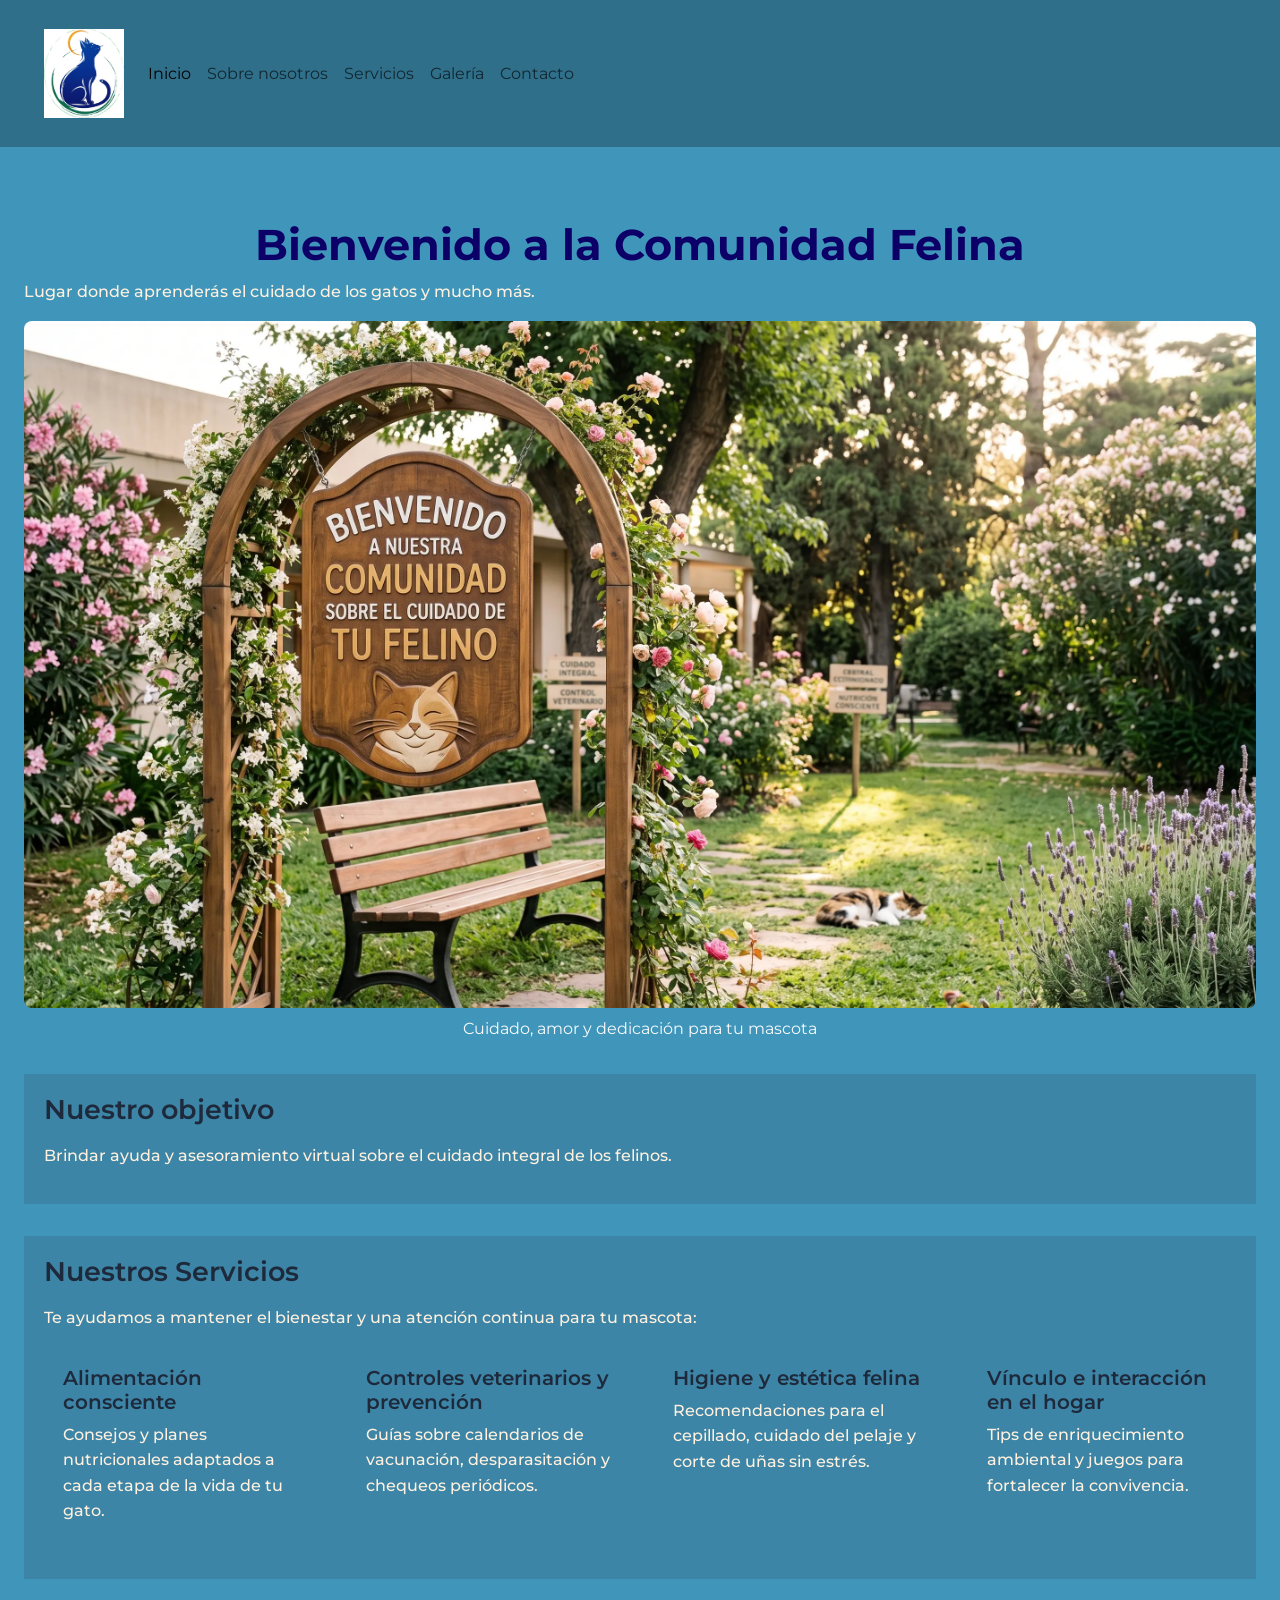
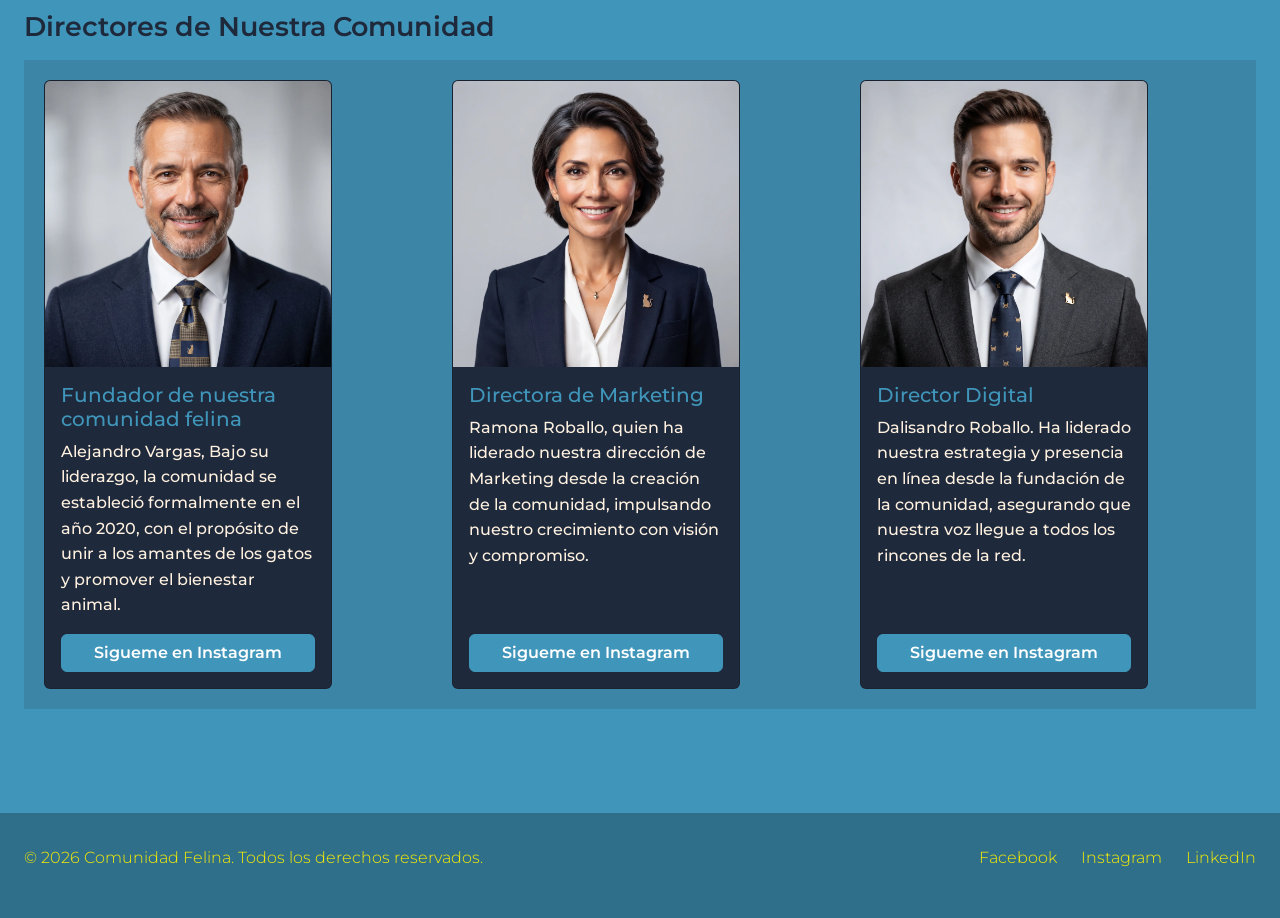
==== index.html @ de71bd40 "cambios iniciales" ====
<!-- index.html -->
<!DOCTYPE html>
<html lang="es">
<head>
  <meta charset="UTF-8" />
  <meta name="viewport" content="width=device-width, initial-scale=1.0" />
  <!--BOOTSTRAP-->
    <link href="https://cdn.jsdelivr.net/npm/bootstrap@5.3.8/dist/css/bootstrap.min.css" rel="stylesheet" integrity="sha384-sRIl4kxILFvY47J16cr9ZwB07vP4J8+LH7qKQnuqkuIAvNWLzeN8tE5YBujZqJLB" crossorigin="anonymous">
  <!-- css -->
  <link rel="stylesheet" href="./styles/style.css">
  <title>Asistencia y Ayuda a tu Felino</title>
</head>
<body>
  <!-- Encabezado con logo/nombre y navegación eso va siempre en header -->
<header>
      
    <nav class="navbar navbar-expand-lg">
      <div class="container-fluid">
          <a class="navbar-brand" href="#">
            <img class="logo-img" src="./imagenes/logo-gats.webp" width="1509" height="1683" alt="un logo representativo">
          </a>
        <button class="navbar-toggler" type="button" data-bs-toggle="collapse" data-bs-target="#navbarNav" aria-controls="navbarNav" aria-expanded="false" aria-label="Toggle navigation">
          <span class="navbar-toggler-icon"></span>
        </button>
          <div class="collapse navbar-collapse" id="navbarNav">
              <ul class="navbar-nav">
                  <li class="nav-item">
                      <a class="nav-link active" aria-current="page" href="#">Inicio</a>
                  </li>
                  <li class="nav-item">
                      <a class="nav-link" href="./pages/sobre-nosotros.html">Sobre nosotros</a>
                  </li>
                  <li class="nav-item">
                      <a class="nav-link" href="./pages/servicios.html">Servicios</a>
                  </li>
                  <li class="nav-item">
                      <a class="nav-link" href="./pages/galeria.html">Galería</a>
                  </li>
                  <li class="nav-item">
                      <a class="nav-link" href="./pages/contacto.html">Contacto</a>
                  </li>
              </ul>
          </div>
      </div>
    </nav> 
      
</header>
  
<!-- Contenido principal -->

<main>
    <h1>Bienvenido a la Comunidad Felina</h1>
    <p>Lugar donde aprenderás el cuidado de los gatos y mucho más.</p>
    
    <!-- Imagen principal de bienvenida -->    <!-- se agrego width y height a las img-->
    <figure class="banner-principal">
      <img class="img-index" src="./imagenes/bienvenido.webp" width="2752" height="1536" alt="Bienvenidos a la comunidad felina">
      <figcaption>Cuidado, amor y dedicación para tu mascota</figcaption>
    </figure>
    
    <!-- Sección Información breve / Nuestro objetivo -->
    <section>
      <h2>Nuestro objetivo</h2>
      <p>Brindar ayuda y asesoramiento virtual sobre el cuidado integral de los felinos.</p>
    </section>
   
    <!-- Sección Servicios destacados -->  <!--lo que se realizo aca es que agrego "ARTICLE" para agrupar contenidos independiente -->
  <section>
      <h2>Nuestros Servicios</h2>
      <p>Te ayudamos a mantener el bienestar y una atención continua para tu mascota:</p>
    
      <!--SE AGREGO UN DIV PARA AGRUPAR A LOS ARTICLE PARA QUE NO AFECTE AL h2 y p-->  
    <div class="servicios-lista">
      <article>
        <h3>Alimentación consciente</h3>
        <p>Consejos y planes nutricionales adaptados a cada etapa de la vida de tu gato.</p>
      </article>
      
      <article>
        <h3>Controles veterinarios y prevención</h3>
        <p>Guías sobre calendarios de vacunación, desparasitación y chequeos periódicos.</p>
      </article>
    
      <article>
        <h3>Higiene y estética felina</h3>
        <p>Recomendaciones para el cepillado, cuidado del pelaje y corte de uñas sin estrés.</p>
      </article>
      
      <article>
        <h3>Vínculo e interacción en el hogar</h3>
        <p>Tips de enriquecimiento ambiental y juegos para fortalecer la convivencia.</p>
      </article>
   </div>
  </section>

  <h2>Directores de Nuestra Comunidad</h2>
    
      <!--TARJETA DE BOOTSTRAP-->
    <section class="tarjeta-boots">
      <div class="card tarj-tam">
          <img src="./imagenes/Fundador.webp" class="card-img-top" alt="imagen del creador de esta comunidad">
            <div class="card-body">
                <h5 class="card-title h-tarjcor">Fundador de nuestra comunidad felina</h5>
                <p class="card-text">Alejandro Vargas, Bajo su liderazgo, la comunidad se estableció formalmente en el año 2020, con el propósito de unir a los amantes de los gatos y promover el bienestar animal.</p>
                <a href="https://www.instagram.com" class="btn btn-tarjeta" target="_blank">Sigueme en Instagram</a>
            </div>
        </div>

        <div class="card tarj-tam">
          <img src="./imagenes/directora-marketing.webp" class="card-img-top" alt="imagen de la directora de marketing">
            <div class="card-body">
                <h5 class="card-title h-tarjcor">Directora de Marketing</h5>
                <p class="card-text">Ramona Roballo, quien ha liderado nuestra dirección de Marketing desde la creación de la comunidad, impulsando nuestro crecimiento con visión y compromiso.</p>
                <a href="https://www.instagram.com" class="btn btn-tarjeta" target="_blank">Sigueme en Instagram</a>
            </div>
        </div>

        <div class="card tarj-tam">
          <img src="./imagenes/director-digital.webp" class="card-img-top" alt="imagen del director digital">
            <div class="card-body">
                <h5 class="card-title h-tarjcor">Director Digital</h5>
                <p class="card-text">Dalisandro Roballo. Ha liderado nuestra estrategia y presencia en línea desde la fundación de la comunidad, asegurando que nuestra voz llegue a todos los rincones de la red.</p>
                <a href="https://www.instagram.com" class="btn btn-tarjeta" target="_blank">Sigueme en Instagram</a>
            </div>
        </div>

    </section>

</main>

  <!-- Pie de página -->
  <footer>
    <p class="pie-de-pagina">&copy; 2026 Comunidad Felina. Todos los derechos reservados.</p>
    <nav aria-label="Redes sociales">
      <ul class="nav-ul">
        <li><a href="https://www.facebook.com" target="_blank">Facebook</a></li>
        <li><a href="https://www.instagram.com" target="_blank">Instagram</a></li>
        <li><a href="https://www.linkedin.com" target="_blank">LinkedIn</a></li>
      </ul>
    </nav>
  </footer>


  <!--BOOTSTRAP-->
  <script src="https://cdn.jsdelivr.net/npm/bootstrap@5.3.8/dist/js/bootstrap.bundle.min.js" integrity="sha384-FKyoEForCGlyvwx9Hj09JcYn3nv7wiPVlz7YYwJrWVcXK/BmnVDxM+D2scQbITxI" crossorigin="anonymous"></script>
</body>
</html>
---- styles/style.css ----
/* FUENTES Y VARIABLES GLOBALES */ 

@import url('https://fonts.googleapis.com/css2?family=Inter:ital,opsz,wght@0,14..32,100..900;1,14..32,100..900&family=Montserrat:ital,wght@0,100..900;1,100..900&family=Satisfy&display=swap');


* { 
    margin: 0;
    padding: 0;
    box-sizing: border-box;
}

/* 1 rem = 16px. ESTO NO SE CAMBIA */ 
/*  font-family: "Satisfy", cursive; */ 


/* ESTILOS BASE Y CUERPO (BODY) */

body {
        font-family: "Montserrat", sans-serif;
        line-height: 1.6;
        background-color: #4096ba;
        color: #f8fafc;
        /* Layout Mobile-First con CSS Grid */
        display: grid;
        grid-template-columns: 1fr;
        grid-template-areas: 
            "header"
            "main"
            "footer";
            gap: 1.5rem;
     }

/* ENCABEZADO Y NAVEGACIÓN (HEADER, NAV Y FOOTER) */  /* ACA SE APLICO layout flexible */ 

header {
        display: flex;
        justify-content: space-between;
        align-items: center;
        background-color: #306f8a;
        padding: 1rem 2rem;
        grid-area: header; /* ACA SE APLICO grid-area para trabajar con el modulo 4 */ 
       }

/* SE AJUSTO LA IMG DEL LOGO */
.logo-img {
    width: 80px;    
    height: auto;
}

/* Lista de enlaces en fila horizontal */
.nav-ul {
    display: flex;
    gap: 1.5rem;
}

.nav-ul li a {
                color: #faee00;
                text-decoration: none;
                font-size: 1rem;
                font-weight: 300;
             }

.nav-ul li {
            list-style: none;
           }

           /* ACA SE APLICO flexible al footer */
footer {
            display: flex;
            justify-content: space-between;
            align-items: center;
            padding: 2rem 1.5rem;
            background-color: #306f8a;
            grid-area: footer; /* ACA SE APLICO grid-area para trabajar con el modulo 4 */ 
}           

.pie-de-pagina {
                color: #faee00;
                font-size: 1rem;
                font-weight: 300;
               }

/* ACA SE APLICO paddin PARA LOS ESPACIOS */
main {
    padding: 2rem 1.5rem;
    grid-area: main;
}

/* CONTENIDO PRINCIPAL Y TIPOGRAFÍA */

section {
          background-color: #34425533;
          padding: 1.25rem;
          margin-bottom: 2rem;
        }

 /* Espaciado interno uniforme en los 4 lados para que tenga mas aire */        
article {
    padding: 1.2rem;
}

h1 {
    color: #0c0068;
    font-size: 2.7rem;
    font-weight: 700;
    text-align: center;
   }

h2 {
    color: #1e293b;
    font-size: 1.7rem;
    font-weight: 600;
    margin-bottom: 1rem;
   }


h3 {
    color: #1e293b;
    font-size: 1.25rem;
    font-weight: 600;
    margin-bottom: 0.5rem;
   }


p {
    font-size: 1rem;
    font-weight: 500;
    color: #fff1e0;
  }

  /* esta imagen es del index, con su tamaño respectivo */
.img-index {
    width: 100%;
    max-width: 100%;
    height: auto;
    display: block;
    margin: 0 auto 0.5rem auto; 
    border-radius: 8px;
}

/* ESTO ES EN EL FIGURE DEL INDEX: Centra el contenedor y el texto de la bienvenida */
.banner-principal {
  text-align: center;
  margin-bottom: 2rem;
  width: 100%;
}

/*ESTO ES EN EL ARCHIVO INICIO Y SOBRE NOSOTROS*/
/* Lista de servicios apilada en mobile */
.servicios-lista {
    display: flex;
    flex-direction: column; /* Mobile: uno debajo del otro */
    gap: 1.5rem;
}

/* Grilla de galería en 1 sola columna en mobile */
/* Agregalo en la parte de estilos base */
.galeria-grid {
  display: grid;
  grid-template-columns: 1fr;
  gap: 1.5rem;
}

/* COMPONENTE: Grilla de Horarios con grid-template-areas */
.horarios-grid {
  display: grid;
  grid-template-columns: 1fr;
  grid-template-areas: 
  "semana"
  "sabado"
  "domingo";
  gap: 1.25rem;
  margin-top: 1.5rem;
}

/* Asignación de áreas a cada tarjeta */
.horario-semana { grid-area: semana; }
.horrio-sabado { grid-area: sabado; }
.horario-domingo { grid-area: domingo; }

.horario-card {
  background-color: #306f8a;
  border-radius: 8px;
  padding: 1.2rem;
}

/* BOOTSTRAP EN NAVBAR USANDO :hover :focus y :active. "INTERACTIVIDAD VISUAL" */

/* Transición base para que los cambios sean suaves */
.nav-link,
.navbar-brand,
.navbar-toggler {
  transition: all 0.25s ease-in-out;
}

/* HOVER: al apoyar el mouse */
.nav-link:hover {
  color: #2563eb;               /* Cambia al color */
  transform: translateY(-2px);   /* Leve elevación visual */
}

.navbar-brand:hover {
  opacity: 0.85;
  transform: scale(1.03);        /* Pequeño zoom al logo */
}

/* FOCUS: navegación accesible con teclado (Tab) */
.nav-link:focus,
.navbar-toggler:focus {
  outline: 2px solid #38bdf8;
  outline-offset: 3px;
  border-radius: 4px;
}

/* ACTIVE: en el momento exacto del clic */
.nav-link:active {
  transform: translateY(0);      /* Vuelve a su lugar al hacer clic */
  color: #1d4ed8;
}

.navbar-brand:active {
  transform: scale(0.98);
}


/* BOOTSTRAP TARJETA/sobre-nosotros.html */ 
.tarj-tam {
  width: 18rem;
  background-color: #1e293b;
}

.h-tarjcor {
  color: #4096ba;
}

/* SE AGREGA GRID A LA TARJETA DE BOOTSTRAP */
.tarjeta-boots {
  display: grid;
  grid-template-columns: 1fr;
  gap: 1.5rem;
}

/* 1. Hacemos que el cuerpo de la tarjeta sea un contenedor flex vertical */
.card-body {
  display: flex;
  flex-direction: column;
}
/* 2. Empujamos el botón al fondo del contenedor porque no quedan alineados porque un texto es mayor a otro*/ 
.card-body .btn-tarjeta {
  margin-top: auto;
}

/* Botón personalizado de la tarjeta */
.btn-tarjeta {
    background-color: #4096ba;
    color: #ffffff;
    border: 1px solid #4096ba;
    font-weight: 600;
    transition: all 0.3s ease;
  }

  /* Efecto al pasar el mouse (pseudoclase :hover) */
.btn-tarjeta:hover {
    background-color: transparent;
    color: #4096ba;
    border-color: #4096ba;
    transform: translateY(-2px);
  }

 
  /* CARRUSEL BOOTSTRAP */
      /* se realizo de esta manera ya que las imagenes se recortaban si el carrusel se se estira en pantallas grandes */
.carrusel-contenedor {
  max-width: 900px;
  margin-left: auto;
  margin-right: auto;
  background-color: #0f172a;
  border-radius: 8px;
  overflow: hidden;
}

.carrusel-img {
  width: 100%;
  height: 480px;
  object-fit: contain; /* Muestra la foto entera sin cortar nada */
}

/* Sombreado sutil para leer bien los textos del carrusel */
.carousel-caption {
  background-color: rgba(30, 41, 59, 0.75);
  border-radius: 8px;
  padding: 1rem;
}

/* ESCRITORIO (MEDIA QUERY - DESKTOPS / PANTALLAS GRANDES) */
@media (min-width: 1024px) {
    body {
    grid-template-columns: 1fr;
    grid-template-areas:
      "header"
      "main"
      "footer";
    gap: 2.5rem;
  }

    /* Los servicios pasan a fila horizontal */
  .servicios-lista {
    flex-direction: row;
    justify-content: space-between;
    align-items: stretch;
    gap: 1.5rem;
  }

  /* Distribución de las áreas del componente en escritorio */
  .horarios-grid {
    grid-template-columns: 1.5fr 1fr;
    grid-template-areas: 
    "semana sabado"
    "semana domingo";
    gap: 1.5rem;
  }
  
  /* TARJETA DE BOOTSTRAP EN PANTALLAS GRANDES */
  .tarjeta-boots {
    grid-template-columns: repeat(3, 1fr);
    gap: 2rem;
  }
  }

  /* CELULARES / MÓVILES (PANTALLAS CHICAS) */
@media (max-width: 576px) {
    /* Acá sí: altura adaptada a celular */
  .carrusel-img {
    height: 240px;
  }
  .carousel-caption h5 {
    font-size: 1rem;
  }
  .carousel-caption p {
    font-size: 0.85rem;
  }
}
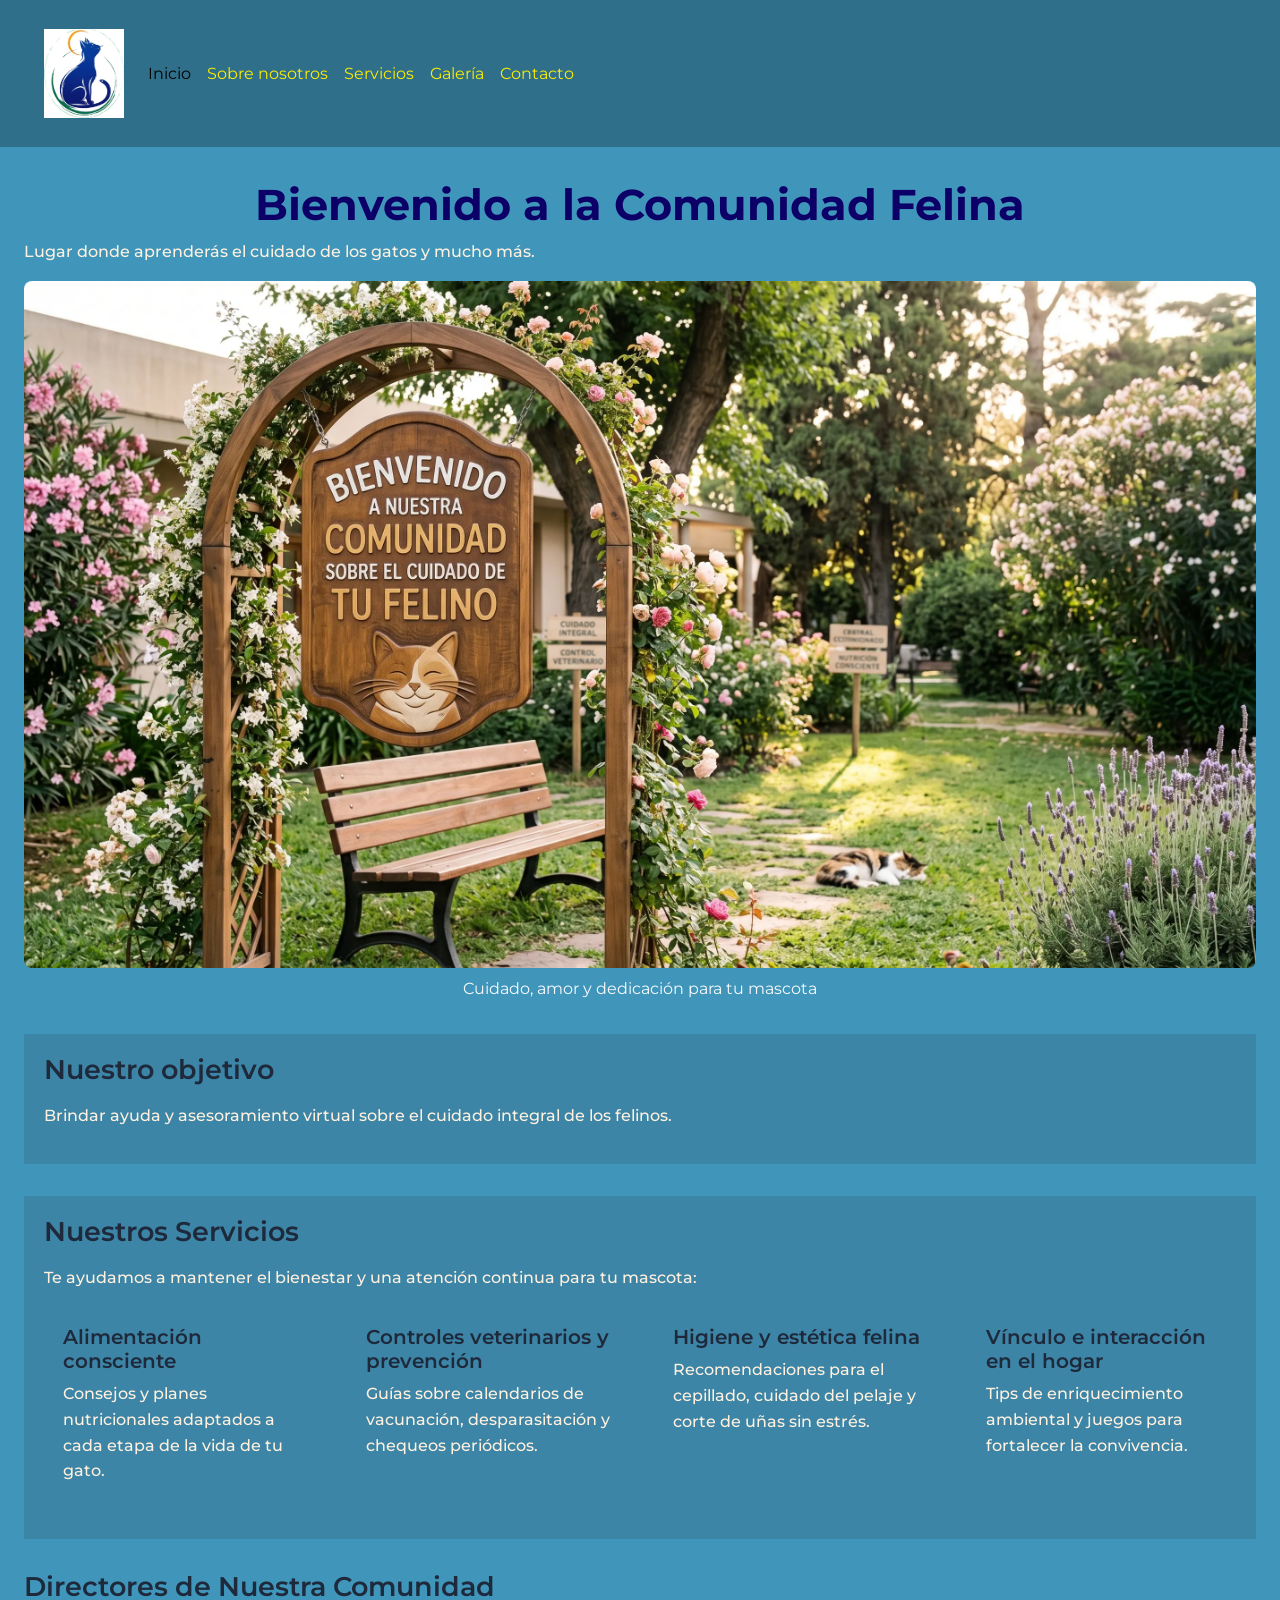
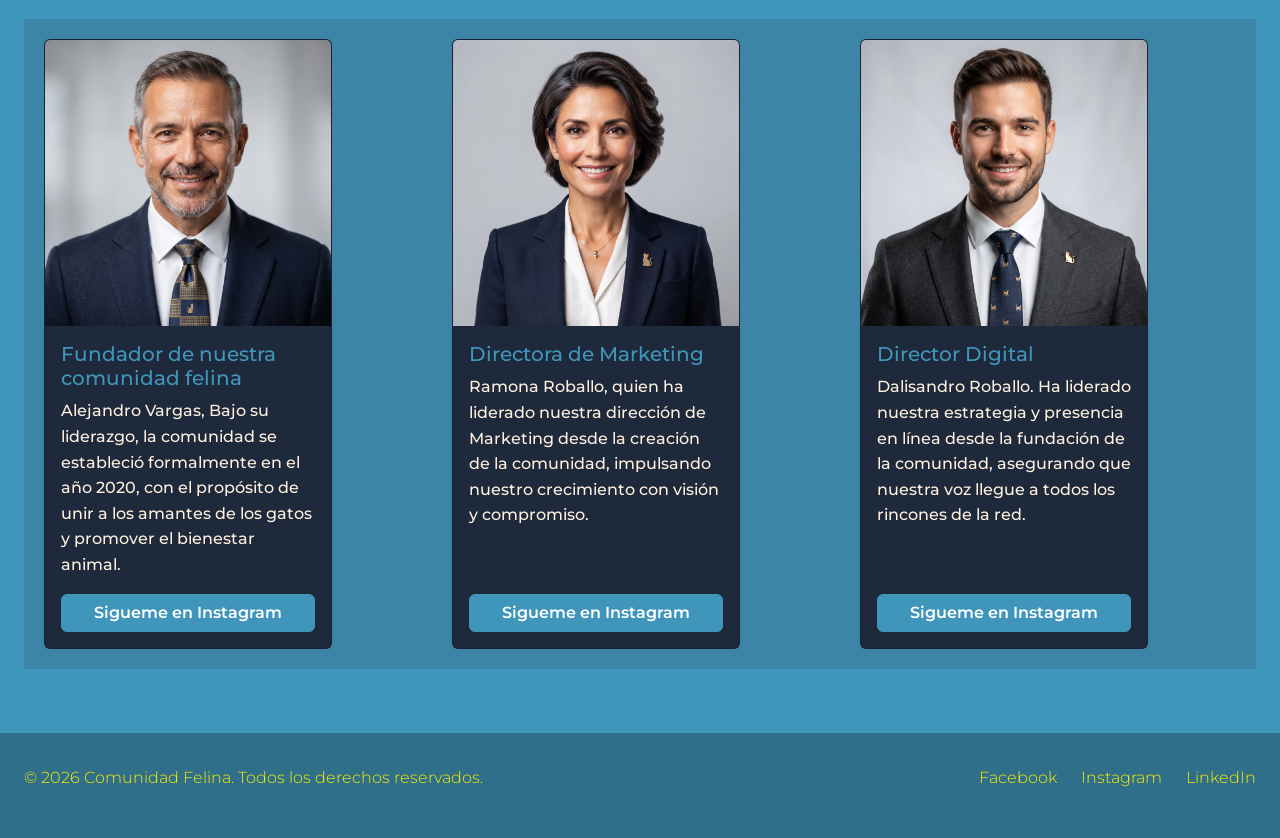
==== commit edc0738c: "Corrección de estilos: reemplazo de clases nativas de Bootstrap por propias, ajuste de box-model a p" ====
--- a/index.html
+++ b/index.html
@@ -14,10 +14,10 @@
   <!-- Encabezado con logo/nombre y navegación eso va siempre en header -->
 <header>
       
-    <nav class="navbar navbar-expand-lg">
+    <nav class="navbar navbar-expand-lg header-nav">
       <div class="container-fluid">
-          <a class="navbar-brand" href="#">
-            <img class="logo-img" src="./imagenes/logo-gats.webp" width="1509" height="1683" alt="un logo representativo">
+          <a class="navbar-brand nav-logo-link" href="#">
+            <img class="logo-img" src="./imagenes/logo-gats.webp" alt="un logo representativo">
           </a>
         <button class="navbar-toggler" type="button" data-bs-toggle="collapse" data-bs-target="#navbarNav" aria-controls="navbarNav" aria-expanded="false" aria-label="Toggle navigation">
           <span class="navbar-toggler-icon"></span>
@@ -25,19 +25,19 @@
           <div class="collapse navbar-collapse" id="navbarNav">
               <ul class="navbar-nav">
                   <li class="nav-item">
-                      <a class="nav-link active" aria-current="page" href="#">Inicio</a>
+                      <a class="nav-link nav-enlace active" aria-current="page" href="#">Inicio</a>
                   </li>
                   <li class="nav-item">
-                      <a class="nav-link" href="./pages/sobre-nosotros.html">Sobre nosotros</a>
+                      <a class="nav-link nav-enlace" href="./pages/sobre-nosotros.html">Sobre nosotros</a>
                   </li>
                   <li class="nav-item">
-                      <a class="nav-link" href="./pages/servicios.html">Servicios</a>
+                      <a class="nav-link nav-enlace" href="./pages/servicios.html">Servicios</a>
                   </li>
                   <li class="nav-item">
-                      <a class="nav-link" href="./pages/galeria.html">Galería</a>
+                      <a class="nav-link nav-enlace" href="./pages/galeria.html">Galería</a>
                   </li>
                   <li class="nav-item">
-                      <a class="nav-link" href="./pages/contacto.html">Contacto</a>
+                      <a class="nav-link nav-enlace" href="./pages/contacto.html">Contacto</a>
                   </li>
               </ul>
           </div>
@@ -52,9 +52,9 @@
     <h1>Bienvenido a la Comunidad Felina</h1>
     <p>Lugar donde aprenderás el cuidado de los gatos y mucho más.</p>
     
-    <!-- Imagen principal de bienvenida -->    <!-- se agrego width y height a las img-->
+    <!-- Imagen principal de bienvenida -->
     <figure class="banner-principal">
-      <img class="img-index" src="./imagenes/bienvenido.webp" width="2752" height="1536" alt="Bienvenidos a la comunidad felina">
+      <img class="img-index" src="./imagenes/bienvenido.webp" alt="Bienvenidos a la comunidad felina">
       <figcaption>Cuidado, amor y dedicación para tu mascota</figcaption>
     </figure>
     
@@ -64,7 +64,7 @@
       <p>Brindar ayuda y asesoramiento virtual sobre el cuidado integral de los felinos.</p>
     </section>
    
-    <!-- Sección Servicios destacados -->  <!--lo que se realizo aca es que agrego "ARTICLE" para agrupar contenidos independiente -->
+    <!-- Sección Servicios destacados -->
   <section>
       <h2>Nuestros Servicios</h2>
       <p>Te ayudamos a mantener el bienestar y una atención continua para tu mascota:</p>
@@ -99,7 +99,7 @@
     <section class="tarjeta-boots">
       <div class="card tarj-tam">
           <img src="./imagenes/Fundador.webp" class="card-img-top" alt="imagen del creador de esta comunidad">
-            <div class="card-body">
+            <div class="card-body tarj-cuerpo">
                 <h5 class="card-title h-tarjcor">Fundador de nuestra comunidad felina</h5>
                 <p class="card-text">Alejandro Vargas, Bajo su liderazgo, la comunidad se estableció formalmente en el año 2020, con el propósito de unir a los amantes de los gatos y promover el bienestar animal.</p>
                 <a href="https://www.instagram.com" class="btn btn-tarjeta" target="_blank">Sigueme en Instagram</a>
@@ -108,7 +108,7 @@
 
         <div class="card tarj-tam">
           <img src="./imagenes/directora-marketing.webp" class="card-img-top" alt="imagen de la directora de marketing">
-            <div class="card-body">
+            <div class="card-body tarj-cuerpo">
                 <h5 class="card-title h-tarjcor">Directora de Marketing</h5>
                 <p class="card-text">Ramona Roballo, quien ha liderado nuestra dirección de Marketing desde la creación de la comunidad, impulsando nuestro crecimiento con visión y compromiso.</p>
                 <a href="https://www.instagram.com" class="btn btn-tarjeta" target="_blank">Sigueme en Instagram</a>
@@ -117,7 +117,7 @@
 
         <div class="card tarj-tam">
           <img src="./imagenes/director-digital.webp" class="card-img-top" alt="imagen del director digital">
-            <div class="card-body">
+            <div class="card-body tarj-cuerpo">
                 <h5 class="card-title h-tarjcor">Director Digital</h5>
                 <p class="card-text">Dalisandro Roballo. Ha liderado nuestra estrategia y presencia en línea desde la fundación de la comunidad, asegurando que nuestra voz llegue a todos los rincones de la red.</p>
                 <a href="https://www.instagram.com" class="btn btn-tarjeta" target="_blank">Sigueme en Instagram</a>
--- a/styles/style.css
+++ b/styles/style.css
@@ -7,7 +7,7 @@
     margin: 0;
     padding: 0;
     box-sizing: border-box;
-}
+  }
 
 /* 1 rem = 16px. ESTO NO SE CAMBIA */ 
 /*  font-family: "Satisfy", cursive; */ 
@@ -20,14 +20,6 @@
         line-height: 1.6;
         background-color: #4096ba;
         color: #f8fafc;
-        /* Layout Mobile-First con CSS Grid */
-        display: grid;
-        grid-template-columns: 1fr;
-        grid-template-areas: 
-            "header"
-            "main"
-            "footer";
-            gap: 1.5rem;
      }
 
 /* ENCABEZADO Y NAVEGACIÓN (HEADER, NAV Y FOOTER) */  /* ACA SE APLICO layout flexible */ 
@@ -37,21 +29,20 @@
         justify-content: space-between;
         align-items: center;
         background-color: #306f8a;
-        padding: 1rem 2rem;
-        grid-area: header; /* ACA SE APLICO grid-area para trabajar con el modulo 4 */ 
+        padding: 16px 32px;
        }
 
 /* SE AJUSTO LA IMG DEL LOGO */
 .logo-img {
     width: 80px;    
     height: auto;
-}
+          }
 
 /* Lista de enlaces en fila horizontal */
 .nav-ul {
     display: flex;
-    gap: 1.5rem;
-}
+    gap: 24px;
+        }
 
 .nav-ul li a {
                 color: #faee00;
@@ -69,10 +60,9 @@
             display: flex;
             justify-content: space-between;
             align-items: center;
-            padding: 2rem 1.5rem;
-            background-color: #306f8a;
-            grid-area: footer; /* ACA SE APLICO grid-area para trabajar con el modulo 4 */ 
-}           
+            padding: 32px 24px;
+            background-color: #306f8a; 
+        }           
 
 .pie-de-pagina {
                 color: #faee00;
@@ -82,21 +72,20 @@
 
 /* ACA SE APLICO paddin PARA LOS ESPACIOS */
 main {
-    padding: 2rem 1.5rem;
-    grid-area: main;
-}
+    padding: 32px 24px;
+     }
 
 /* CONTENIDO PRINCIPAL Y TIPOGRAFÍA */
 
 section {
           background-color: #34425533;
-          padding: 1.25rem;
-          margin-bottom: 2rem;
+          padding: 20px;
+          margin-bottom: 32px;
         }
 
  /* Espaciado interno uniforme en los 4 lados para que tenga mas aire */        
 article {
-    padding: 1.2rem;
+    padding: 19px;
 }
 
 h1 {
@@ -110,7 +99,7 @@
     color: #1e293b;
     font-size: 1.7rem;
     font-weight: 600;
-    margin-bottom: 1rem;
+    margin-bottom: 16px;
    }
 
 
@@ -118,7 +107,7 @@
     color: #1e293b;
     font-size: 1.25rem;
     font-weight: 600;
-    margin-bottom: 0.5rem;
+    margin-bottom: 8px;
    }
 
 
@@ -134,14 +123,14 @@
     max-width: 100%;
     height: auto;
     display: block;
-    margin: 0 auto 0.5rem auto; 
+    margin: 0 auto 8px auto; 
     border-radius: 8px;
 }
 
 /* ESTO ES EN EL FIGURE DEL INDEX: Centra el contenedor y el texto de la bienvenida */
 .banner-principal {
   text-align: center;
-  margin-bottom: 2rem;
+  margin-bottom: 32px;
   width: 100%;
 }
 
@@ -150,7 +139,7 @@
 .servicios-lista {
     display: flex;
     flex-direction: column; /* Mobile: uno debajo del otro */
-    gap: 1.5rem;
+    gap: 24px;
 }
 
 /* Grilla de galería en 1 sola columna en mobile */
@@ -158,7 +147,7 @@
 .galeria-grid {
   display: grid;
   grid-template-columns: 1fr;
-  gap: 1.5rem;
+  gap: 24px;
 }
 
 /* COMPONENTE: Grilla de Horarios con grid-template-areas */
@@ -169,8 +158,8 @@
   "semana"
   "sabado"
   "domingo";
-  gap: 1.25rem;
-  margin-top: 1.5rem;
+  gap: 20px;
+  margin-top: 24px;
 }
 
 /* Asignación de áreas a cada tarjeta */
@@ -181,51 +170,38 @@
 .horario-card {
   background-color: #306f8a;
   border-radius: 8px;
-  padding: 1.2rem;
+  padding: 19px;
 }
 
 /* BOOTSTRAP EN NAVBAR USANDO :hover :focus y :active. "INTERACTIVIDAD VISUAL" */
 
-/* Transición base para que los cambios sean suaves */
-.nav-link,
-.navbar-brand,
-.navbar-toggler {
-  transition: all 0.25s ease-in-out;
-}
-
-/* HOVER: al apoyar el mouse */
-.nav-link:hover {
-  color: #2563eb;               /* Cambia al color */
-  transform: translateY(-2px);   /* Leve elevación visual */
-}
-
-.navbar-brand:hover {
+/* CORREGIDO (solo cambio de color/opacidad estándar): */
+/* NAVEGACIÓN CON CLASES PROPIAS */
+.nav-enlace {
+  color: #faee00;
+}
+
+.nav-enlace:hover {
+  color: #2563eb;
+}
+
+.nav-logo-link:hover {
   opacity: 0.85;
-  transform: scale(1.03);        /* Pequeño zoom al logo */
-}
-
-/* FOCUS: navegación accesible con teclado (Tab) */
-.nav-link:focus,
-.navbar-toggler:focus {
+}
+
+.nav-enlace:focus {
   outline: 2px solid #38bdf8;
   outline-offset: 3px;
   border-radius: 4px;
 }
 
-/* ACTIVE: en el momento exacto del clic */
-.nav-link:active {
-  transform: translateY(0);      /* Vuelve a su lugar al hacer clic */
+.nav-enlace:active {
   color: #1d4ed8;
 }
-
-.navbar-brand:active {
-  transform: scale(0.98);
-}
-
 
 /* BOOTSTRAP TARJETA/sobre-nosotros.html */ 
 .tarj-tam {
-  width: 18rem;
+  width: 288px;
   background-color: #1e293b;
 }
 
@@ -237,35 +213,32 @@
 .tarjeta-boots {
   display: grid;
   grid-template-columns: 1fr;
-  gap: 1.5rem;
-}
-
-/* 1. Hacemos que el cuerpo de la tarjeta sea un contenedor flex vertical */
-.card-body {
+  gap: 24px;
+}
+
+/* ESTRUCTURA INTERNA DE LA TARJETA (CLASE PROPIA) */
+.tarj-cuerpo {
   display: flex;
   flex-direction: column;
 }
-/* 2. Empujamos el botón al fondo del contenedor porque no quedan alineados porque un texto es mayor a otro*/ 
-.card-body .btn-tarjeta {
+
+.tarj-cuerpo .btn-tarjeta {
   margin-top: auto;
 }
 
-/* Botón personalizado de la tarjeta */
+/* Botón personalizado de la tarjeta CORREGIDO */
 .btn-tarjeta {
-    background-color: #4096ba;
-    color: #ffffff;
-    border: 1px solid #4096ba;
-    font-weight: 600;
-    transition: all 0.3s ease;
-  }
-
-  /* Efecto al pasar el mouse (pseudoclase :hover) */
+  background-color: #4096ba;
+  color: #ffffff;
+  border: 1px solid #4096ba;
+  font-weight: 600;
+}
+
 .btn-tarjeta:hover {
-    background-color: transparent;
-    color: #4096ba;
-    border-color: #4096ba;
-    transform: translateY(-2px);
-  }
+  background-color: transparent;
+  color: #4096ba;
+  border-color: #4096ba;
+}
 
  
   /* CARRUSEL BOOTSTRAP */
@@ -274,7 +247,7 @@
   max-width: 900px;
   margin-left: auto;
   margin-right: auto;
-  background-color: #0f172a;
+  background-color: #7e9de4;
   border-radius: 8px;
   overflow: hidden;
 }
@@ -285,30 +258,22 @@
   object-fit: contain; /* Muestra la foto entera sin cortar nada */
 }
 
-/* Sombreado sutil para leer bien los textos del carrusel */
-.carousel-caption {
-  background-color: rgba(30, 41, 59, 0.75);
+/* Sombreado para los textos del carrusel con clase propia */
+.carrusel-texto {
+  background-color: rgba(140, 163, 200, 0.75);
   border-radius: 8px;
-  padding: 1rem;
+  padding: 16px;
 }
 
 /* ESCRITORIO (MEDIA QUERY - DESKTOPS / PANTALLAS GRANDES) */
 @media (min-width: 1024px) {
-    body {
-    grid-template-columns: 1fr;
-    grid-template-areas:
-      "header"
-      "main"
-      "footer";
-    gap: 2.5rem;
-  }
 
     /* Los servicios pasan a fila horizontal */
   .servicios-lista {
     flex-direction: row;
     justify-content: space-between;
     align-items: stretch;
-    gap: 1.5rem;
+    gap: 24px;
   }
 
   /* Distribución de las áreas del componente en escritorio */
@@ -317,13 +282,13 @@
     grid-template-areas: 
     "semana sabado"
     "semana domingo";
-    gap: 1.5rem;
+    gap: 24px;
   }
   
   /* TARJETA DE BOOTSTRAP EN PANTALLAS GRANDES */
   .tarjeta-boots {
     grid-template-columns: repeat(3, 1fr);
-    gap: 2rem;
+    gap: 32px;
   }
   }
 
@@ -336,7 +301,7 @@
   .carousel-caption h5 {
     font-size: 1rem;
   }
-  .carousel-caption p {
+  .carrusel-texto p {
     font-size: 0.85rem;
   }
 }
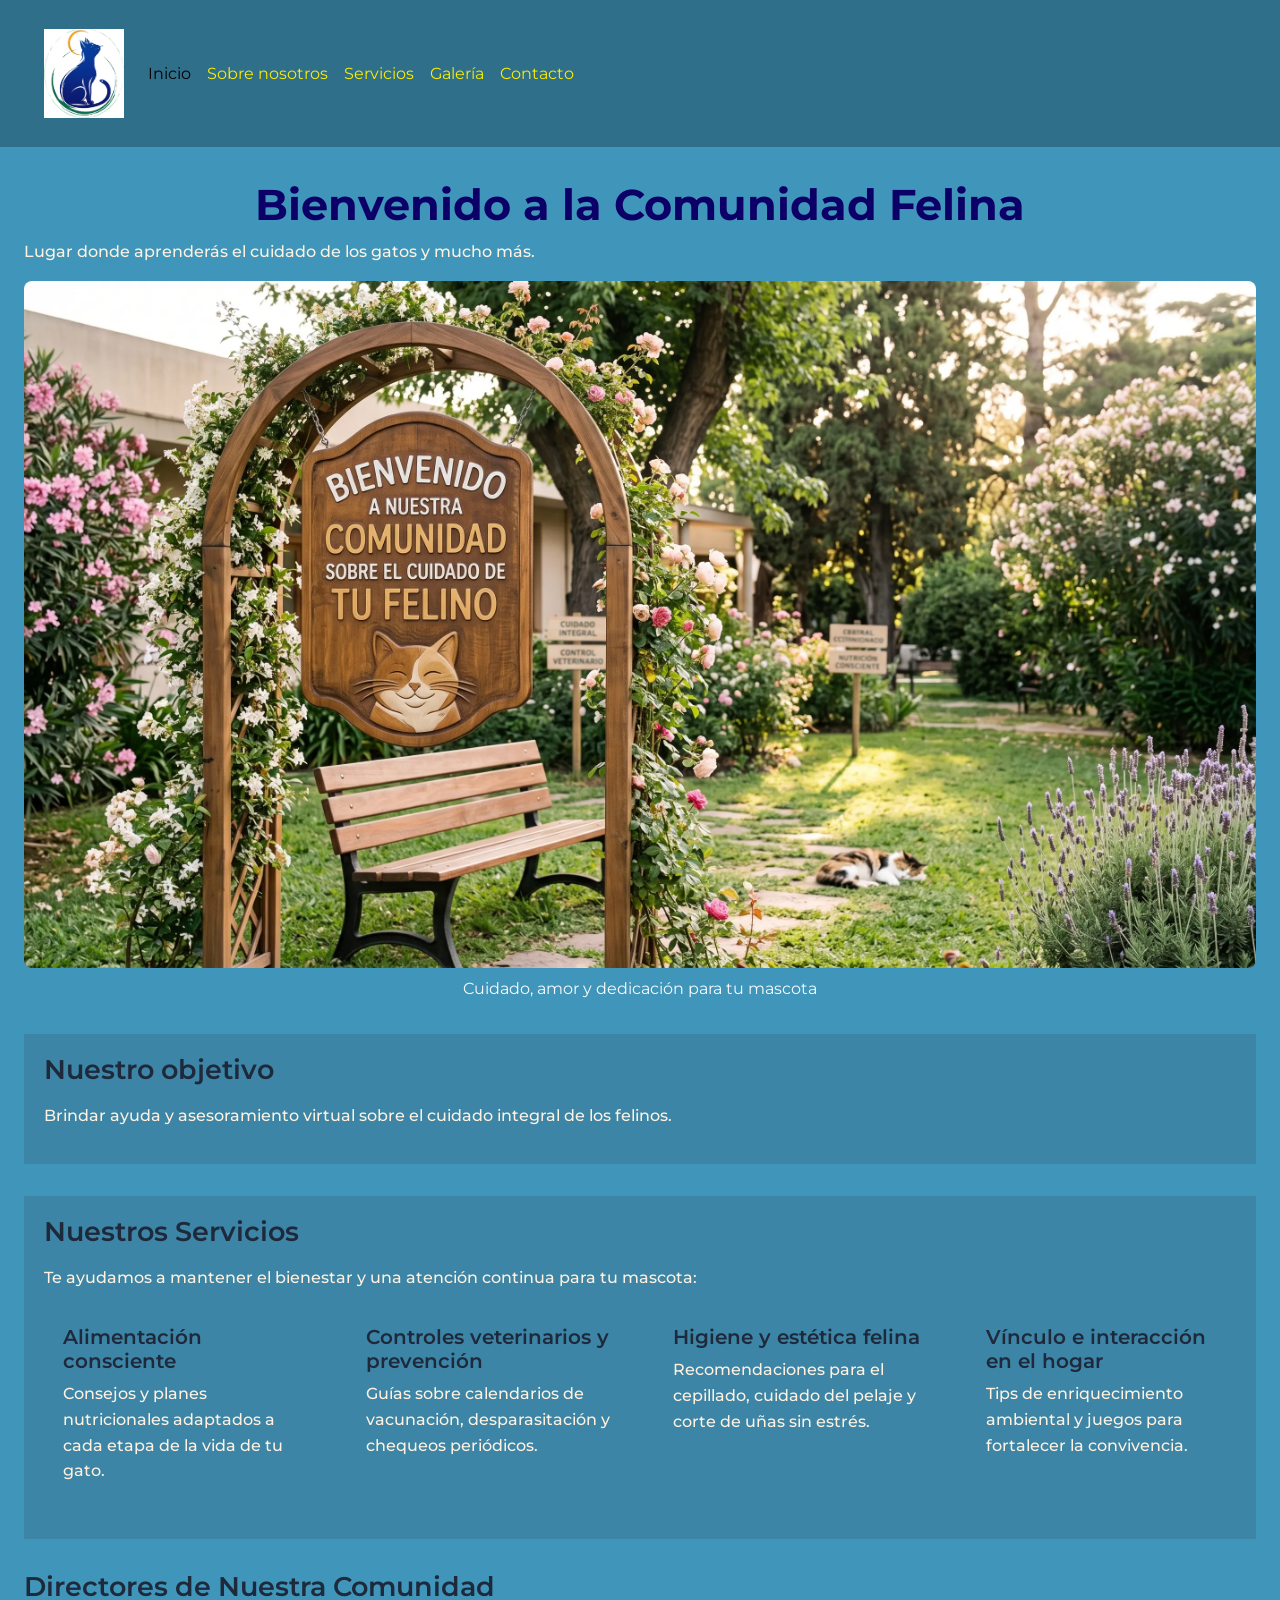
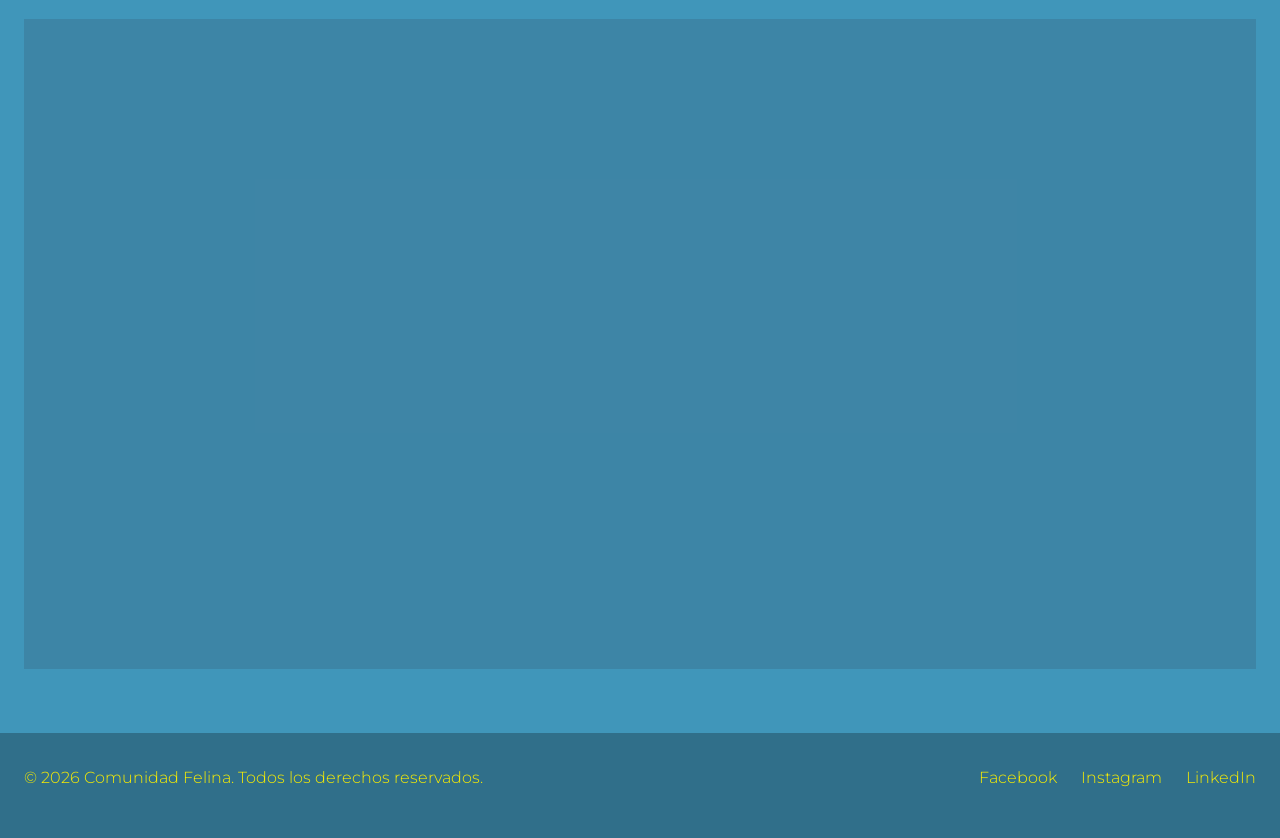
==== commit e23719e9: "feat: agregar AOS (flip-up en tarjetas, zoom-in-up en la imagen principal)" ====
--- a/index.html
+++ b/index.html
@@ -6,7 +6,9 @@
   <meta name="viewport" content="width=device-width, initial-scale=1.0" />
   <!--BOOTSTRAP-->
     <link href="https://cdn.jsdelivr.net/npm/bootstrap@5.3.8/dist/css/bootstrap.min.css" rel="stylesheet" integrity="sha384-sRIl4kxILFvY47J16cr9ZwB07vP4J8+LH7qKQnuqkuIAvNWLzeN8tE5YBujZqJLB" crossorigin="anonymous">
-  <!-- css -->
+  <!--AOS-->
+  <link href="https://unpkg.com/aos@2.3.1/dist/aos.css" rel="stylesheet">
+    <!-- css -->
   <link rel="stylesheet" href="./styles/style.css">
   <title>Asistencia y Ayuda a tu Felino</title>
 </head>
@@ -53,7 +55,11 @@
     <p>Lugar donde aprenderás el cuidado de los gatos y mucho más.</p>
     
     <!-- Imagen principal de bienvenida -->
-    <figure class="banner-principal">
+    <figure class="banner-principal"
+                  data-aos="zoom-in-up"
+                  data-aos-duration="1500"
+                  data-aos-easing="ease-in-sine"
+                  data-aos-delay="300">
       <img class="img-index" src="./imagenes/bienvenido.webp" alt="Bienvenidos a la comunidad felina">
       <figcaption>Cuidado, amor y dedicación para tu mascota</figcaption>
     </figure>
@@ -97,7 +103,11 @@
     
       <!--TARJETA DE BOOTSTRAP-->
     <section class="tarjeta-boots">
-      <div class="card tarj-tam">
+      <div class="card tarj-tam"
+            data-aos="flip-up"
+            data-aos-duration="1500"
+            data-aos-easing="ease-in-sine"
+            data-aos-delay="300">
           <img src="./imagenes/Fundador.webp" class="card-img-top" alt="imagen del creador de esta comunidad">
             <div class="card-body tarj-cuerpo">
                 <h5 class="card-title h-tarjcor">Fundador de nuestra comunidad felina</h5>
@@ -106,7 +116,11 @@
             </div>
         </div>
 
-        <div class="card tarj-tam">
+        <div class="card tarj-tam"
+              data-aos="flip-up"
+              data-aos-duration="1500"
+              data-aos-easing="ease-in-sine"
+              data-aos-delay="300">
           <img src="./imagenes/directora-marketing.webp" class="card-img-top" alt="imagen de la directora de marketing">
             <div class="card-body tarj-cuerpo">
                 <h5 class="card-title h-tarjcor">Directora de Marketing</h5>
@@ -115,7 +129,11 @@
             </div>
         </div>
 
-        <div class="card tarj-tam">
+        <div class="card tarj-tam"
+              data-aos="flip-up"
+              data-aos-duration="1500"
+              data-aos-easing="ease-in-sine"
+              data-aos-delay="300">
           <img src="./imagenes/director-digital.webp" class="card-img-top" alt="imagen del director digital">
             <div class="card-body tarj-cuerpo">
                 <h5 class="card-title h-tarjcor">Director Digital</h5>
@@ -143,6 +161,11 @@
 
   <!--BOOTSTRAP-->
   <script src="https://cdn.jsdelivr.net/npm/bootstrap@5.3.8/dist/js/bootstrap.bundle.min.js" integrity="sha384-FKyoEForCGlyvwx9Hj09JcYn3nv7wiPVlz7YYwJrWVcXK/BmnVDxM+D2scQbITxI" crossorigin="anonymous"></script>
+  <!--AOS-->
+  <script src="https://unpkg.com/aos@2.3.1/dist/aos.js"></script>
+  <script>
+    AOS.init();
+  </script>
 </body>
 </html>
 
--- a/styles/style.css
+++ b/styles/style.css
@@ -1,171 +1,180 @@
-/* FUENTES Y VARIABLES GLOBALES */ 
-
-@import url('https://fonts.googleapis.com/css2?family=Inter:ital,opsz,wght@0,14..32,100..900;1,14..32,100..900&family=Montserrat:ital,wght@0,100..900;1,100..900&family=Satisfy&display=swap');
-
-
-* { 
-    margin: 0;
-    padding: 0;
-    box-sizing: border-box;
-  }
-
-/* 1 rem = 16px. ESTO NO SE CAMBIA */ 
-/*  font-family: "Satisfy", cursive; */ 
-
-
-/* ESTILOS BASE Y CUERPO (BODY) */
+@import url("https://fonts.googleapis.com/css2?family=Inter:ital,opsz,wght@0,14..32,100..900;1,14..32,100..900&family=Montserrat:ital,wght@0,100..900;1,100..900&family=Satisfy&display=swap");
+h1 {
+  color: #0c0068;
+  font-size: 2.7rem;
+  font-weight: 700;
+  text-align: center;
+}
+
+h2,
+h3 {
+  color: #1e293b;
+  font-weight: 600;
+}
+
+h2 {
+  font-size: 1.7rem;
+  margin-bottom: 16px;
+}
+
+h3 {
+  font-size: 1.25rem;
+  margin-bottom: 8px;
+}
+
+p {
+  font-size: 1rem;
+  font-weight: 500;
+  color: #fff1e0;
+}
+
+* {
+  margin: 0;
+  padding: 0;
+  box-sizing: border-box;
+}
 
 body {
-        font-family: "Montserrat", sans-serif;
-        line-height: 1.6;
-        background-color: #4096ba;
-        color: #f8fafc;
-     }
-
-/* ENCABEZADO Y NAVEGACIÓN (HEADER, NAV Y FOOTER) */  /* ACA SE APLICO layout flexible */ 
+  font-family: "Montserrat", sans-serif;
+  line-height: 1.6;
+  background-color: #4096ba;
+  color: #f8fafc;
+}
+
+main {
+  padding: 32px 24px;
+}
+
+section {
+  background-color: rgba(52, 66, 85, 0.2);
+  padding: 20px;
+  margin-bottom: 32px;
+}
+
+article {
+  padding: 19px;
+}
+
+.tarj-cuerpo, .servicios-lista {
+  display: flex;
+  flex-direction: column;
+}
+
+.nav-ul li a, .pie-de-pagina {
+  color: #faee00;
+  font-size: 1rem;
+  font-weight: 300;
+}
 
 header {
-        display: flex;
-        justify-content: space-between;
-        align-items: center;
-        background-color: #306f8a;
-        padding: 16px 32px;
-       }
-
-/* SE AJUSTO LA IMG DEL LOGO */
+  display: flex;
+  justify-content: space-between;
+  align-items: center;
+  background-color: #306f8a;
+  padding: 16px 32px;
+}
+
 .logo-img {
-    width: 80px;    
-    height: auto;
-          }
-
-/* Lista de enlaces en fila horizontal */
+  width: 80px;
+  height: auto;
+}
+
+footer {
+  display: flex;
+  justify-content: space-between;
+  align-items: center;
+  background-color: #306f8a;
+  padding: 32px 24px;
+}
+
 .nav-ul {
-    display: flex;
-    gap: 24px;
-        }
-
+  display: flex;
+  gap: 24px;
+}
+.nav-ul li {
+  list-style: none;
+}
 .nav-ul li a {
-                color: #faee00;
-                text-decoration: none;
-                font-size: 1rem;
-                font-weight: 300;
-             }
-
-.nav-ul li {
-            list-style: none;
-           }
-
-           /* ACA SE APLICO flexible al footer */
-footer {
-            display: flex;
-            justify-content: space-between;
-            align-items: center;
-            padding: 32px 24px;
-            background-color: #306f8a; 
-        }           
-
-.pie-de-pagina {
-                color: #faee00;
-                font-size: 1rem;
-                font-weight: 300;
-               }
-
-/* ACA SE APLICO paddin PARA LOS ESPACIOS */
-main {
-    padding: 32px 24px;
-     }
-
-/* CONTENIDO PRINCIPAL Y TIPOGRAFÍA */
-
-section {
-          background-color: #34425533;
-          padding: 20px;
-          margin-bottom: 32px;
-        }
-
- /* Espaciado interno uniforme en los 4 lados para que tenga mas aire */        
-article {
-    padding: 19px;
-}
-
-h1 {
-    color: #0c0068;
-    font-size: 2.7rem;
-    font-weight: 700;
-    text-align: center;
-   }
-
-h2 {
-    color: #1e293b;
-    font-size: 1.7rem;
-    font-weight: 600;
-    margin-bottom: 16px;
-   }
-
-
-h3 {
-    color: #1e293b;
-    font-size: 1.25rem;
-    font-weight: 600;
-    margin-bottom: 8px;
-   }
-
-
-p {
-    font-size: 1rem;
-    font-weight: 500;
-    color: #fff1e0;
-  }
-
-  /* esta imagen es del index, con su tamaño respectivo */
+  text-decoration: none;
+}
+
+.nav-enlace {
+  color: #faee00;
+}
+.nav-enlace:hover {
+  color: #2563eb;
+}
+.nav-enlace:focus {
+  outline: 2px solid #38bdf8;
+  outline-offset: 3px;
+  border-radius: 4px;
+}
+.nav-enlace:active {
+  color: #1d4ed8;
+}
+
+.nav-logo-link:hover {
+  opacity: 0.85;
+}
+
 .img-index {
-    width: 100%;
-    max-width: 100%;
-    height: auto;
-    display: block;
-    margin: 0 auto 8px auto; 
-    border-radius: 8px;
-}
-
-/* ESTO ES EN EL FIGURE DEL INDEX: Centra el contenedor y el texto de la bienvenida */
+  width: 100%;
+  max-width: 100%;
+  height: auto;
+  display: block;
+  margin: 0 auto 8px auto;
+  border-radius: 8px;
+}
+
 .banner-principal {
   text-align: center;
   margin-bottom: 32px;
   width: 100%;
 }
 
-/*ESTO ES EN EL ARCHIVO INICIO Y SOBRE NOSOTROS*/
-/* Lista de servicios apilada en mobile */
 .servicios-lista {
-    display: flex;
-    flex-direction: column; /* Mobile: uno debajo del otro */
-    gap: 24px;
-}
-
-/* Grilla de galería en 1 sola columna en mobile */
-/* Agregalo en la parte de estilos base */
+  gap: 24px;
+}
+@media (min-width: 1024px) {
+  .servicios-lista {
+    flex-direction: row;
+    justify-content: space-between;
+    align-items: stretch;
+  }
+}
+
 .galeria-grid {
   display: grid;
   grid-template-columns: 1fr;
   gap: 24px;
 }
 
-/* COMPONENTE: Grilla de Horarios con grid-template-areas */
 .horarios-grid {
   display: grid;
   grid-template-columns: 1fr;
-  grid-template-areas: 
-  "semana"
-  "sabado"
-  "domingo";
   gap: 20px;
+  grid-template-areas: "semana" "sabado" "domingo";
   margin-top: 24px;
 }
-
-/* Asignación de áreas a cada tarjeta */
-.horario-semana { grid-area: semana; }
-.horrio-sabado { grid-area: sabado; }
-.horario-domingo { grid-area: domingo; }
+@media (min-width: 1024px) {
+  .horarios-grid {
+    grid-template-columns: 1.5fr 1fr;
+    grid-template-areas: "semana sabado" "semana domingo";
+    gap: 24px;
+  }
+}
+
+.horario-semana {
+  grid-area: semana;
+}
+
+.horrio-sabado {
+  grid-area: sabado;
+}
+
+.horario-domingo {
+  grid-area: domingo;
+}
 
 .horario-card {
   background-color: #306f8a;
@@ -173,33 +182,6 @@
   padding: 19px;
 }
 
-/* BOOTSTRAP EN NAVBAR USANDO :hover :focus y :active. "INTERACTIVIDAD VISUAL" */
-
-/* CORREGIDO (solo cambio de color/opacidad estándar): */
-/* NAVEGACIÓN CON CLASES PROPIAS */
-.nav-enlace {
-  color: #faee00;
-}
-
-.nav-enlace:hover {
-  color: #2563eb;
-}
-
-.nav-logo-link:hover {
-  opacity: 0.85;
-}
-
-.nav-enlace:focus {
-  outline: 2px solid #38bdf8;
-  outline-offset: 3px;
-  border-radius: 4px;
-}
-
-.nav-enlace:active {
-  color: #1d4ed8;
-}
-
-/* BOOTSTRAP TARJETA/sobre-nosotros.html */ 
 .tarj-tam {
   width: 288px;
   background-color: #1e293b;
@@ -209,40 +191,34 @@
   color: #4096ba;
 }
 
-/* SE AGREGA GRID A LA TARJETA DE BOOTSTRAP */
 .tarjeta-boots {
   display: grid;
   grid-template-columns: 1fr;
   gap: 24px;
 }
-
-/* ESTRUCTURA INTERNA DE LA TARJETA (CLASE PROPIA) */
-.tarj-cuerpo {
-  display: flex;
-  flex-direction: column;
+@media (min-width: 1024px) {
+  .tarjeta-boots {
+    grid-template-columns: repeat(3, 1fr);
+    gap: 32px;
+  }
 }
 
 .tarj-cuerpo .btn-tarjeta {
   margin-top: auto;
 }
 
-/* Botón personalizado de la tarjeta CORREGIDO */
 .btn-tarjeta {
   background-color: #4096ba;
   color: #ffffff;
   border: 1px solid #4096ba;
   font-weight: 600;
 }
-
 .btn-tarjeta:hover {
   background-color: transparent;
   color: #4096ba;
   border-color: #4096ba;
 }
 
- 
-  /* CARRUSEL BOOTSTRAP */
-      /* se realizo de esta manera ya que las imagenes se recortaban si el carrusel se se estira en pantallas grandes */
 .carrusel-contenedor {
   max-width: 900px;
   margin-left: auto;
@@ -255,53 +231,29 @@
 .carrusel-img {
   width: 100%;
   height: 480px;
-  object-fit: contain; /* Muestra la foto entera sin cortar nada */
-}
-
-/* Sombreado para los textos del carrusel con clase propia */
-.carrusel-texto {
-  background-color: rgba(140, 163, 200, 0.75);
-  border-radius: 8px;
-  padding: 16px;
-}
-
-/* ESCRITORIO (MEDIA QUERY - DESKTOPS / PANTALLAS GRANDES) */
-@media (min-width: 1024px) {
-
-    /* Los servicios pasan a fila horizontal */
-  .servicios-lista {
-    flex-direction: row;
-    justify-content: space-between;
-    align-items: stretch;
-    gap: 24px;
-  }
-
-  /* Distribución de las áreas del componente en escritorio */
-  .horarios-grid {
-    grid-template-columns: 1.5fr 1fr;
-    grid-template-areas: 
-    "semana sabado"
-    "semana domingo";
-    gap: 24px;
-  }
-  
-  /* TARJETA DE BOOTSTRAP EN PANTALLAS GRANDES */
-  .tarjeta-boots {
-    grid-template-columns: repeat(3, 1fr);
-    gap: 32px;
-  }
-  }
-
-  /* CELULARES / MÓVILES (PANTALLAS CHICAS) */
+  object-fit: contain;
+}
 @media (max-width: 576px) {
-    /* Acá sí: altura adaptada a celular */
   .carrusel-img {
     height: 240px;
   }
+}
+
+.carrusel-texto {
+  background-color: rgba(140, 163, 200, 0.7490196078);
+  border-radius: 8px;
+  padding: 16px;
+}
+@media (max-width: 576px) {
+  .carrusel-texto p {
+    font-size: 0.85rem;
+  }
+}
+
+@media (max-width: 576px) {
   .carousel-caption h5 {
     font-size: 1rem;
   }
-  .carrusel-texto p {
-    font-size: 0.85rem;
-  }
-}
+}
+
+/*# sourceMappingURL=style.css.map */
